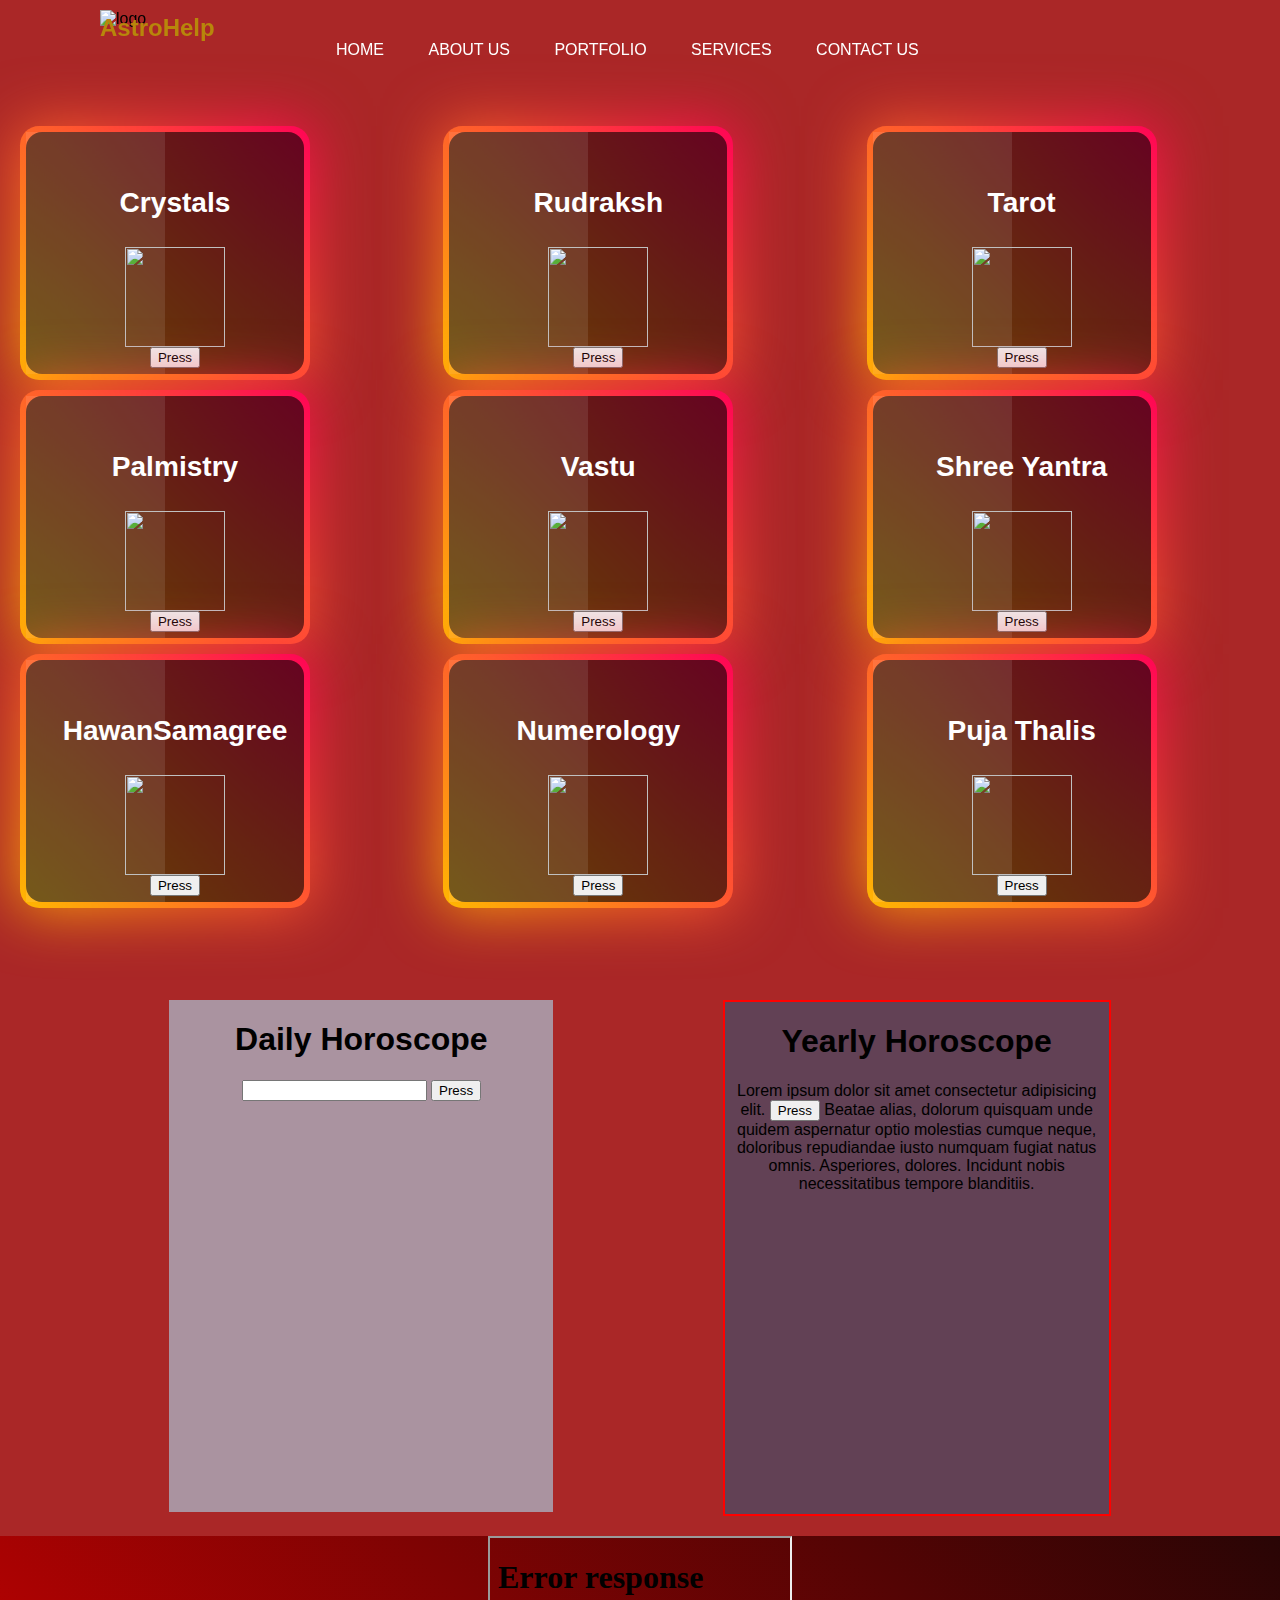
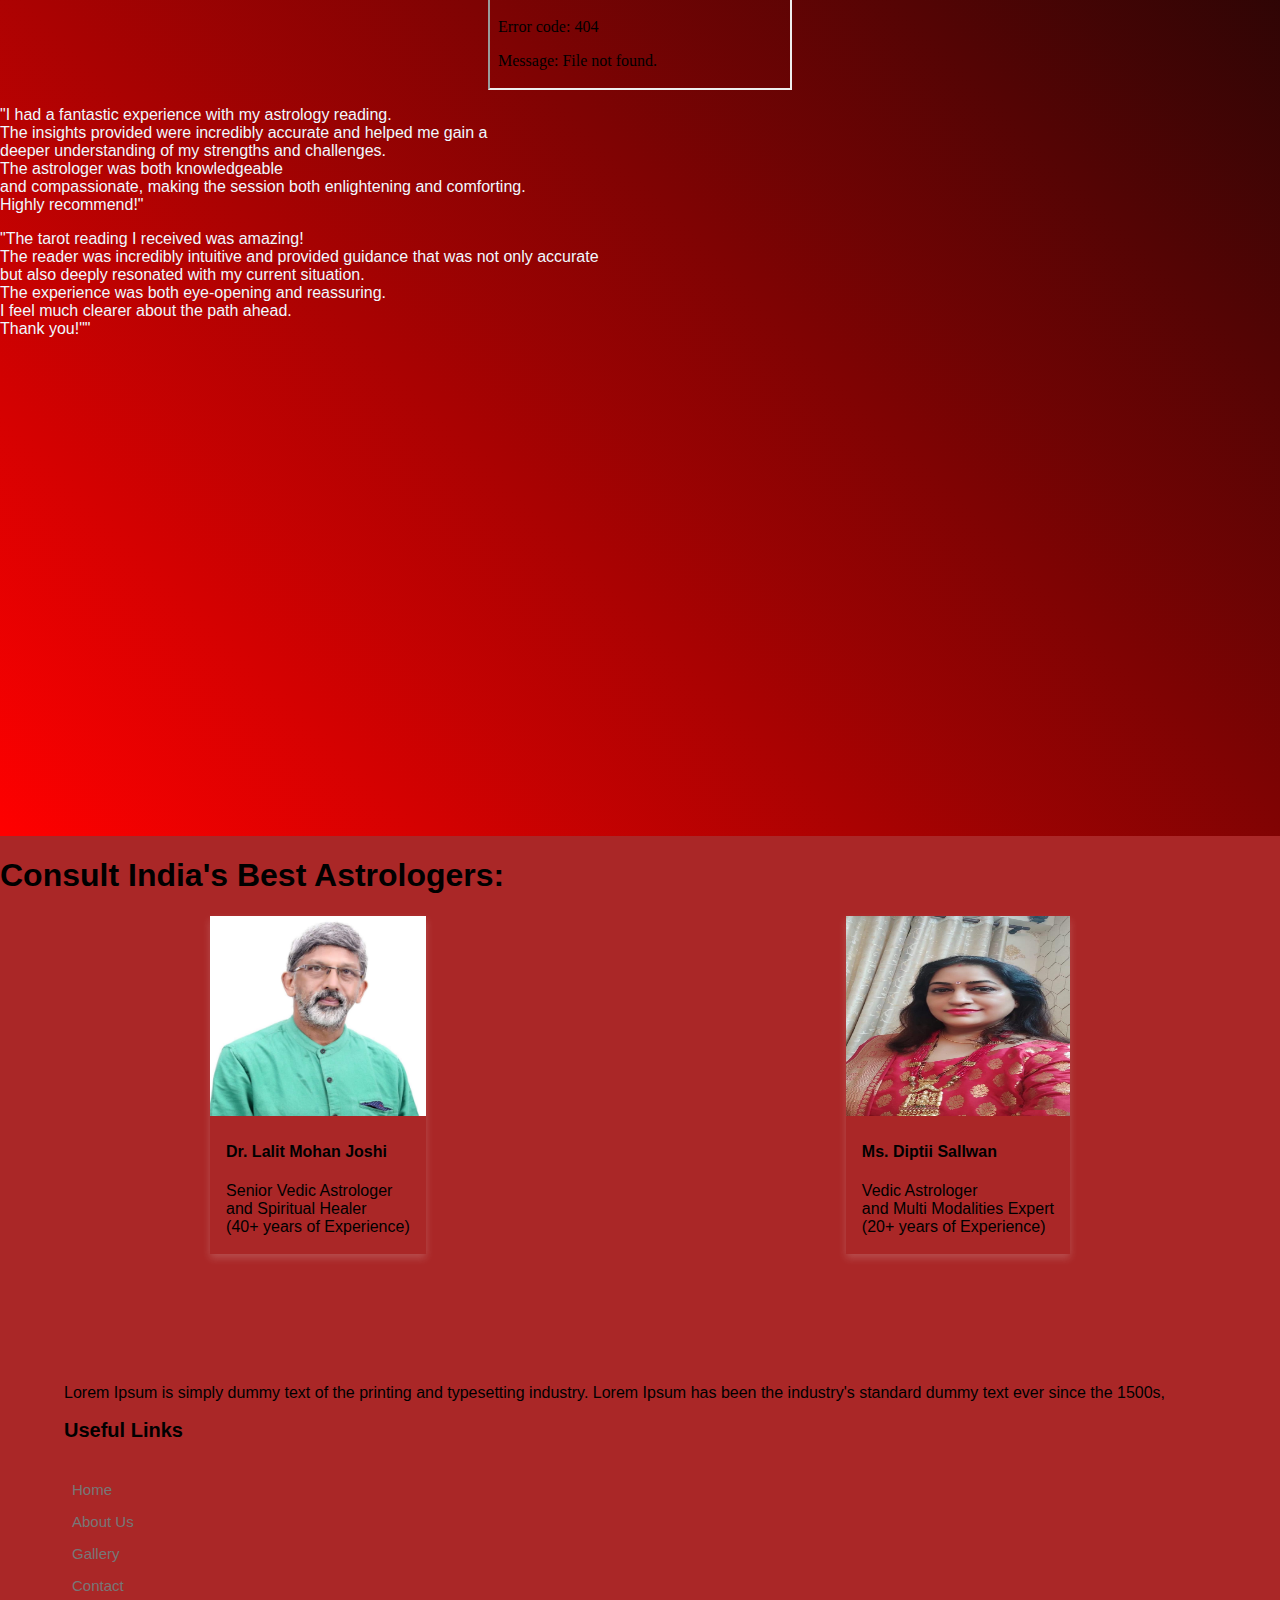
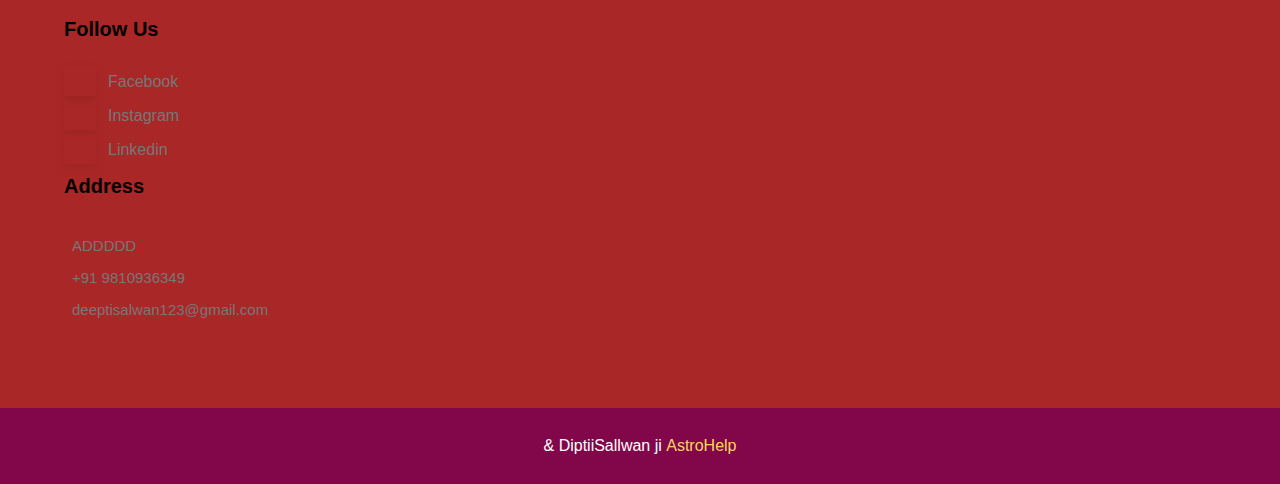
==== index.htm @ 5df6d58d "added index.htm" ====
<!DOCTYPE html>
<html lang="en">
  <head>
    <link rel="stylesheet" href="p.css" />
    <meta charset="UTF-8" />
    <meta name="viewport" content="width=device-width, initial-scale=1.0" />
    <meta
      name="viewport"
      content="width=device-width,initial-scale=1, user-scalable=no"
    />
    <script src="https://code.jquery.com/jquery-3.3.1.js"></script>
    <script type="text/javascript">
      $(window).on("scroll", function () {
        if ($(window).scrollTop()) {
          $("nav").addClass("black");
        } else {
          $("nav").removeClass("black");
        }
      });
      /*menu button onclick function*/ $(document).ready(function () {
        $(".menu h4").click(function () {
          $("nav ul").toggleClass("active");
        });
      });
    </script>
    <title>AstroHelp</title>
  </head>
  <body>
    
    <div id="bodyy">
      <div id="f">
        <div class="responsive-bar">
         

          <div class="logo">
            <img  src="image.png" alt="logo" />
            <h1 style="position: relative; top: -30px; color: darkgoldenrod;font-size: x-large;">AstroHelp</h1>

          </div>
          <div class="menu">
            <h4>Menu</h4>
          </div>
        </div>
        <nav>
          <div class="logo">
            <img src="image.png" alt="logo" />
            <h1 style="position: relative; top: -30px; color: darkgoldenrod;font-size: x-large;">AstroHelp</h1>
          </div>
          <ul>
            <li><a href="#">Home</a></li>
            <li><a href="#">About us</a></li>
            <li><a href="#">Portfolio</a></li>
            <li><a href="#">Services</a></li>
            <li><a href="#">Contact Us</a></li>
          </ul>
        </nav>
      </div>
      
      <p></p>
      <p></p>
      <p></p>
      <div id="kards">
        <div class="card">
          <span></span>
          <div id="d1" class="content"><h3>Crystals</h3><img src="https://static.vecteezy.com/system/resources/previews/021/984/359/large_2x/beautiful-abstract-background-with-crystals-mysterious-gemstones-minerals-magic-crystal-cluster-close-up-view-generative-ai-photo.jpg" alt="" /> <button>Press</button></div>
        </div>
        <div class="card">
          <span></span>
          <div id="d2" class="content"><h3>Rudraksh</h3><img src="https://m.media-amazon.com/images/I/514d2dGIBdL._AC_UY1100_.jpg" alt="" /><button>Press</button></div>
        </div>
        <div class="card">
          <span></span>
          <div id="d3" class="content"><h3>Tarot</h3><img src="https://www.rollingstone.com/wp-content/uploads/2020/12/AdobeStock_158384335.jpeg?w=1581&h=1054&crop=1" alt="" /><button>Press</button></div>
        </div>
        <div class="card">
          <span></span>
          <div id="d4" class="content"><h3>Palmistry</h3><img src="https://encrypted-tbn0.gstatic.com/images?q=tbn:ANd9GcSHVi5lJS1k1kD4OZRJvyQqmyUoGIkuGptgCQ&s" alt="" /><button>Press</button></div>
        </div>
        <div class="card">
          <span></span>
          <div id="d5" class="content"><h3>Vastu</h3><img src="https://viha.online/cdn/shop/products/IMG-20190724-WA0005_812x.jpg?v=1563947164" alt="" /><button>Press</button></div>
        </div>
        <div class="card">
          <span></span>
          <div id="d6" class="content"><h3>Shree Yantra</h3><img src="https://3.imimg.com/data3/MY/IS/MY-9712462/p2.jpg" alt="" /><button>Press</button></div>
        </div>
        <div class="card">
          <span></span>
          <div id="d7" class="content"><h3>HawanSamagree</h3><img src="https://5.imimg.com/data5/WY/SV/IM/SELLER-42181057/manufacturer-and-exporter-of-organic-and-pure-hawan-saamagri-pooja-saamgri-500x500.jpg" alt="" /><button>Press</button></div>
        </div>
        <div class="card">
          <span></span>
          <div id="d8" class="content"><h3>Numerology</h3><img src="https://cdndailyexcelsior.b-cdn.net/wp-content/uploads/2020/01/numerology2.jpg" alt="" /><button>Press</button></div>
        </div>
        <div class="card">
          <span></span>
          <div id="d9" class="content"><h3>Puja Thalis</h3><img src="https://m.media-amazon.com/images/I/91IEweMnZsL._AC_UF894,1000_QL80_.jpg" alt="" /><button>Press</button></div>
        </div>
      </div>
    </div>
    
    <div id="b">
      <div id="b1"><h1>Daily Horoscope</h1>      <input type="text" name="" id="i">  <button id="btn">Press</button> <h3 id="h11"></h3>
      </div>
      <div id="b2"><h1>Yearly Horoscope</h1><p>Lorem ipsum dolor sit amet consectetur adipisicing elit.  <button>Press</button> Beatae alias, dolorum quisquam unde quidem aspernatur optio molestias cumque neque, doloribus repudiandae iusto numquam fugiat natus omnis. Asperiores, dolores. Incidunt nobis necessitatibus tempore blanditiis.</p></div>
    </div>
    <style>
      
    #p22{
      display: flex;
      justify-content: center;
      align-items: center;
    }
    </style>
   

    <div id="p2">
<div id="p22">
            <!-- <div  >
              <iframe src="https://www.youtube/Y20uxq5mOwM?si=h-0HsWlU9XplMjJv" class="js-youtube" allow="autoplay; " allowfullscreen title=""></iframe>
            </div>
          
            <div >
              <iframe src="https://www.youtube.com/watch?v=lwx09A4lpBw" class="js-youtube" allow="autoplay;" allowfullscreen title=""></iframe>
            </div>
          
            <div > 
              <iframe src="https://youtube.com/shorts/NGN9ExQsIvs?si=syFZzqiN3QvMlyMX" class="js-youtube" allow="autoplay;" allowfullscreen title=""></iframe>
            </div>
          
            <div  > -->
              <iframe src="vid.mp4" class="js-youtube" allow="autoplay muted; encrypted-media; " allowfullscreen title=""></iframe>
            </div>
         
          <div>
            <p style="color: aliceblue;">"I had a fantastic experience with my astrology reading. <br>The insights provided were incredibly accurate and helped me gain a <br>
               deeper understanding of my strengths and challenges. <br>The astrologer was both knowledgeable <br> and compassionate, making the session both enlightening and comforting.<br> Highly recommend!"</p>
                </div>
             

              <div>
                <p style="color: aliceblue;">"The tarot reading I received was amazing! <br>The reader was incredibly intuitive and provided guidance that was not only accurate <br> but also deeply resonated with my current situation.<br> The experience was both eye-opening and reassuring. <br> I feel much clearer about the path ahead. <br>Thank you!""</p>
                    </div>
                  
    </div></div>
    <h1>Consult India's Best Astrologers:</h1> 
    <div id="o">
     
      <div class="card1">
        <img src="ll.jpeg" alt="Avatar" style="width:100%">
        <div class="container">
          <h4><b>Dr. Lalit Mohan Joshi </b></h4>
          <p> Senior Vedic Astrologer <br>and 
            Spiritual Healer <br>(40+ years of Experience)</p>
        </div>
      </div><br>
      <div class="card1">
        <img src="dd.jpeg" alt="Avatar" style="width:100%">
        <div class="container">
          <h4><b>Ms. Diptii Sallwan </b></h4>
          <p> Vedic Astrologer <br>and Multi Modalities Expert<br>(20+ years of Experience) </p>
        </div>
      </div>  
    </div>

    <footer id="footer">
      <div class="container">
        <div class="row">
          <div class="col-md-3">
            <div class="footer-about">
              <p>
                Lorem Ipsum is simply dummy text of the printing and typesetting
                industry. Lorem Ipsum has been the industry's standard dummy
                text ever since the 1500s,
              </p>
            </div>
          </div>
          <div class="col-md-3">
            <div class="useful-link">
              <h2>Useful Links</h2>
              <div class="use-links">
                <li>
                  <a href="index.html"
                    ><i class="fa-solid fa-angles-right"></i> Home</a
                  >
                </li>
                <li>
                  <a href="about.html"
                    ><i class="fa-solid fa-angles-right"></i> About Us</a
                  >
                </li>
                <li>
                  <a href="gallery.html"
                    ><i class="fa-solid fa-angles-right"></i> Gallery</a
                  >
                </li>
                <li>
                  <a href="contact.html"
                    ><i class="fa-solid fa-angles-right"></i> Contact</a
                  >
                </li>
              </div>
            </div>
          </div>
          <div class="col-md-3">
            <div class="social-links">
              <h2>Follow Us</h2>
              <div class="social-icons">
                <li>
                  <a href=""
                    ><i class="fa-brands fa-facebook-f"></i> Facebook</a
                  >
                </li>
                <li>
                  <a href=""
                    ><i class="fa-brands fa-instagram"></i> Instagram</a
                  >
                </li>
                <li>
                  <a href=""
                    ><i class="fa-brands fa-linkedin-in"></i> Linkedin</a
                  >
                </li>
              </div>
            </div>
          </div>
          <div class="col-md-3">
            <div class="address">
              <h2>Address</h2>
              <div class="address-links">
                <li class="address1">
                  <i class="fa-solid fa-location-dot"></i> ADDDDD
                </li>
                <li>
                  <a href=""
                    ><i class="fa-solid fa-phone"></i> +91 9810936349</a
                  >
                </li>
                <li>
                  <a href=""
                    ><i class="fa-solid fa-envelope"></i
                    >deeptisalwan123@gmail.com</a
                  >
                </li>
              </div>
            </div>
          </div>
        </div>
      </div>
    </footer>

    <section id="copy-right">
      <div class="copy-right-sec">
        <i class="fa-solid fa-copyright"></i> & DiptiiSallwan ji
        <a href="#">AstroHelp</a>
      </div>
    </section>
    
    <script src="https://cdnjs.cloudflare.com/ajax/libs/three.js/r134/three.min.js"></script>
    <script src="https://cdn.jsdelivr.net/npm/vanta@latest/dist/vanta.globe.min.js"></script>
    <script>
      
      VANTA.GLOBE({
        el: "#bodyy",
        mouseControls: true,
        touchControls: true,
        gyroControls: false,
        minHeight: 200.0,
        minWidth: 200.0,
        maxHeight: 1200.0,
        scale: 1.0,
        scaleMobile: 1.0,
        color: 0xb3b3b3,
        color2: 0x783434,
        size: 1.2,
        backgroundColor: 0x7f1b1b,
      });
    </script>
    <script src="p.js"></script>
  </body>
</html>
---- p.css ----
body,html{
	margin: 0;
	padding: 0;
    font-family: sans-serif;
    height: 100%;
    width: 100%;
    background-color: rgb(170, 39, 39);
}
#bodyy{
    height: 100%;
    width: 100%;
    display: flex;
    flex-direction: column;
}
#d1{
    object-fit: contain;
}
#d1 img{
   height: 100px;
   width: 100px;
}
#d2 img{
    height: 100px;
    width: 100px;
 }#d3 img{
    height: 100px;
    width: 100px;
 }#d4 img{
    height: 100px;
    width: 100px;
 }#d5 img{
    height: 100px;
    width: 100px;
 }#d6 img{
    height: 100px;
    width: 100px;
 }#d7 img{
    height: 100px;
    width: 100px;
 }#d8 img{
    height: 100px;
    width: 100px;
 }#d9 img{
    height: 100px;
    width: 100px;
 }#d10 img{
    height: 100px;
    width: 100px;
 }
#main{
    height: 100vh;
    width: 100%;
}
#kards{
    position: relative;
    z-index: 9;
    margin-top: 30px;
}
.responsive-bar{
    display: none;
}
nav{
    width: 100%;
    position: fixed;
    top: 0;
    left: 0;
    height: 100px;
    padding: 10px 100px;
    box-sizing: border-box;
    transition: .5s;
}
nav.black{
    background: rgba(0,0,0,0.8);
    height: 80px;
    padding: 10px 50px;
}
nav .logo{
    float: left;
}
nav .logo img{
    height: 80px;
    transition: .5s;
}
nav.black .logo img{
    height: 60px;
}
nav > ul{
    width: 80%;
    margin: 0 auto;
    padding: 0;
    float: right;
}
nav > ul > li{
    list-style: none;
    display: inline-block;
}
nav > ul > li > a:hover{
    background: #f00;
    color: #fff;
}
nav > ul > li > a{
    color: #fff;
    text-decoration: none;
    text-transform: uppercase; /*for capitalisation of letters */
    line-height: 80px;
    padding: 5px 20px;
    transition: .5s;   
}
nav.black > ul > li > a{
    color: #fff;
    line-height: 60px;
}
#d1,#d2,#d3,#d4,#d5,#d6,#d7,#d8,#d9{
  display: flex;
  flex-direction:column;
}
#f{
    position: absolute;
    z-index: 999;
        padding: 0;
}
@media(max-width:768px){
    .responsive-bar{
        display: block;
        width: 100%;
        height: 60px;
        background: #262626;
        position: fixed;
        top: 0;
        left: 0;
        padding: 5px 20px;
        box-sizing: border-box;
        z-index: 1;
    }
    .responsive-bar .logo img{
        float: left;
        height: 50px;  
    }
    .responsive-bar .menu h4{
        float: right;
        color: #fff;
        margin: 0;
        padding: 0;
        line-height: 50px;
        cursor: pointer;
        text-transform: uppercase;
    }
    nav{
        
        position: fixed;
        z-index: 999;
    }
    nav,
    nav.black{
    background: #262626;
    height: 60px;
    padding: 0;
    }
    nav .logo{
        display: none;
    }
    nav ul{
        position: absolute;
        width: 100%;
        top: 60px;
        left: 0;
        background: #262626;
        float: none;
        display: none;
    }
    nav ul.active{
        display: block;
    }
    nav ul li{
        width: 100%;
    }
    nav ul li a{
        display: block;
        padding: 0;
        width: 100%;
        text-align: center;
        line-height: 30px !important;
        color: #fff;
        
    }

    nav > ul{
        width: 100%;
        display: none;
    }
    nav > ul > li{
        display: block;
        text-align: center;
    }
    .active{
        display: block;
    }
}
.card {
    position: relative;
    width: 290px;
    height: 254px;
    color: #fff;
    transition: 0.5s;
    cursor: pointer;
    z-index: 9;
  }
  
  .card:hover {
    transform: translateY(-20px);
  }
  
  .card::before {
    content: '';
    width: 100%;
    height: 100%;
    position: absolute;
    top: 0;
    left: 0;
    background: linear-gradient(45deg, #ffbc00, #ff0058);
    border-radius: 1.2em;
  }
  #kards{
    display: grid;
    grid-template-columns: repeat(3, 1fr);
    gap: 10px;
    grid-auto-rows: minmax(100px, auto);
    margin-left: 20px;
   /* justify-content: center; */

  }
  .card::after {
    content: '';
    position: absolute;
    top: 0;
    left: 0;
    width: 100%;
    height: 100%;
    background: linear-gradient(45deg, #ffbc00, #ff0058);
    filter: blur(30px);
  }
  
  .card span {
    position: absolute;
    top: 6px;
    left: 6px;
    right: 6px;
    bottom: 6px;
    background-color: rgba(0, 0, 0, 0.6);
    z-index: 2;
    border-radius: 1em;
  }
  
  .card span::before {
    content: '';
    position: absolute;
    top: 0;
    left: 0;
    width: 50%;
    height: 100%;
    background-color: rgba(255, 255, 255, 0.1);
  }
  
  .card .content {
    position: relative;
    padding: 10px;
    z-index: 10;
    width: 100%;
    height: 100%;
    display: flex;
    align-items: center;
    justify-content: center;
    font-weight: 800;
    font-size: 1.5em;
  }
  #p2{
    margin: 0;
	padding: 0;
    font-family: sans-serif;
    height: 100%;
    width: 100%;
    background: linear-gradient(45deg, rgb(255, 0, 0), rgb(41, 5, 5));


  }
  #kards{
    overflow:visible;
    
  }
  #p2{
    margin-top: 20px;
  }
  #footer{
    padding: 3rem;
	padding-top: 7rem;
    padding-bottom: 80px;
}
#footer2{
    padding: 3rem;
    margin-top: 0px;
	padding-top: 7rem;
    padding-bottom: 80px;
}

.social-links h2{
	padding-bottom: 15px;
	font-size: 20px;
    font-weight: 600;
}
.social-links img{
	padding-bottom: 25px;
}
.social-icons{
	
	display: flex;
    flex-direction: column;
    gap: 1rem;
	color: #777777;
}
.social-icons a{
	
	color: #777777;
}
.social-icons a:hover{
	color: #000;
}
.social-icons a i{
	box-shadow: rgb(0 0 0 / 8%) 0px 4px 12px;
    padding: 0.4rem 1rem 0.4rem 1rem;
    border-radius: 3px;
    color: #82074a;
	font-size: 16px;
	margin-right: 12px;
}
li{
	list-style: none;
}
.useful-link h2{
	padding-bottom: 15px;
	font-size: 20px;
    font-weight: 600;
}
.useful-link img{
	padding-bottom: 15px;
}
.use-links{
	line-height: 32px;
}
.use-links li i{
	font-size: 14px;
    padding-right: 8px;
    color: #898989;
}
.use-links li a{
	color: #303030;
    font-size: 15px;
    font-weight: 500;
	color: #777777;
}
.use-links li a:hover{
	color: #000;
}
.address h2{
	padding-bottom: 15px;
	font-size: 20px;
    font-weight: 600;
}
.address img{
	padding-bottom: 15px;
}
.address-links li a{
	color: #303030;
    font-size: 15px;
    font-weight: 500;
	color: #777777;

}
.address-links li i{
	font-size: 16px;
    padding-right: 8px;
	color: #82074a;

}
.address-links li i:nth-child(1){
	padding-top: 9px;
}
.address-links .address1{
	font-weight: 500;
    font-size: 15px;
	display: flex;
}
.address-links{
	    line-height: 32px;
		color: #777777;
}
.copy-right-sec{
	padding: 1.8rem;
    background: #82074a;
    color: #fff;
    text-align: center;
}
.copy-right-sec a{
	color: #fcd462;
    font-weight: 500;
}
a{
  text-decoration:none;
}

  
  #o{
    margin-top: 20px;
    display: flex;
    flex-direction: row;
    justify-content: space-evenly;
  }
  .card1 {
    /* Add shadows to create the "card" effect */
    box-shadow: 0 4px 8px 0 rgba(241, 241, 241, 0.2);
    transition: 0.3s;
  }
  .card1 img{
    height: 200px;
    width: 200px;
  }
  
  /* On mouse-over, add a deeper shadow */
  .card1:hover {
    box-shadow: 0 8px 16px 0 rgba(244, 244, 244, 0.2);
    transform: scale(1.3);
  }
  
  /* Add some padding inside the card container */
  #b{
    display: flex;
    flex-direction: row;
    justify-content: space-evenly;
    margin-top: 100px;
  }
  #b1{
    background-color: #aa93a0;
height: 40vw;
width:  30vw;
transition: 0.5s ease-in;
text-align: center;

  }
  #b2{
    transition: 0.5s ease-in;
    background-color: #624155;
    height: 40vw;
width:  30vw;
border: 2px solid red; ;
text-align: center;
  }
  #b1:hover{
    border-radius:20%;
  }
  #b2:hover{
    border-radius:20%;
  }
  
  .container {
    padding: 2px 16px;
  }
  .card22 {
    width: 40vw;
    height: 40vw;
    background: rgb(223, 225, 235);
    border-radius: 50px;
    box-shadow: rgba(0, 0, 0, 0.17) 0px -23px 25px 0px inset, rgba(0, 0, 0, 0.15) 0px -36px 30px 0px inset, rgba(0, 0, 0, 0.1) 0px -79px 40px 0px inset, rgba(0, 0, 0, 0.06) 0px 2px 1px, rgba(0, 0, 0, 0.09) 0px 4px 2px, rgba(0, 0, 0, 0.09) 0px 8px 4px, rgba(0, 0, 0, 0.09) 0px 16px 8px, rgba(0, 0, 0, 0.09) 0px 32px 16px;
  }

   
/* footer section end */
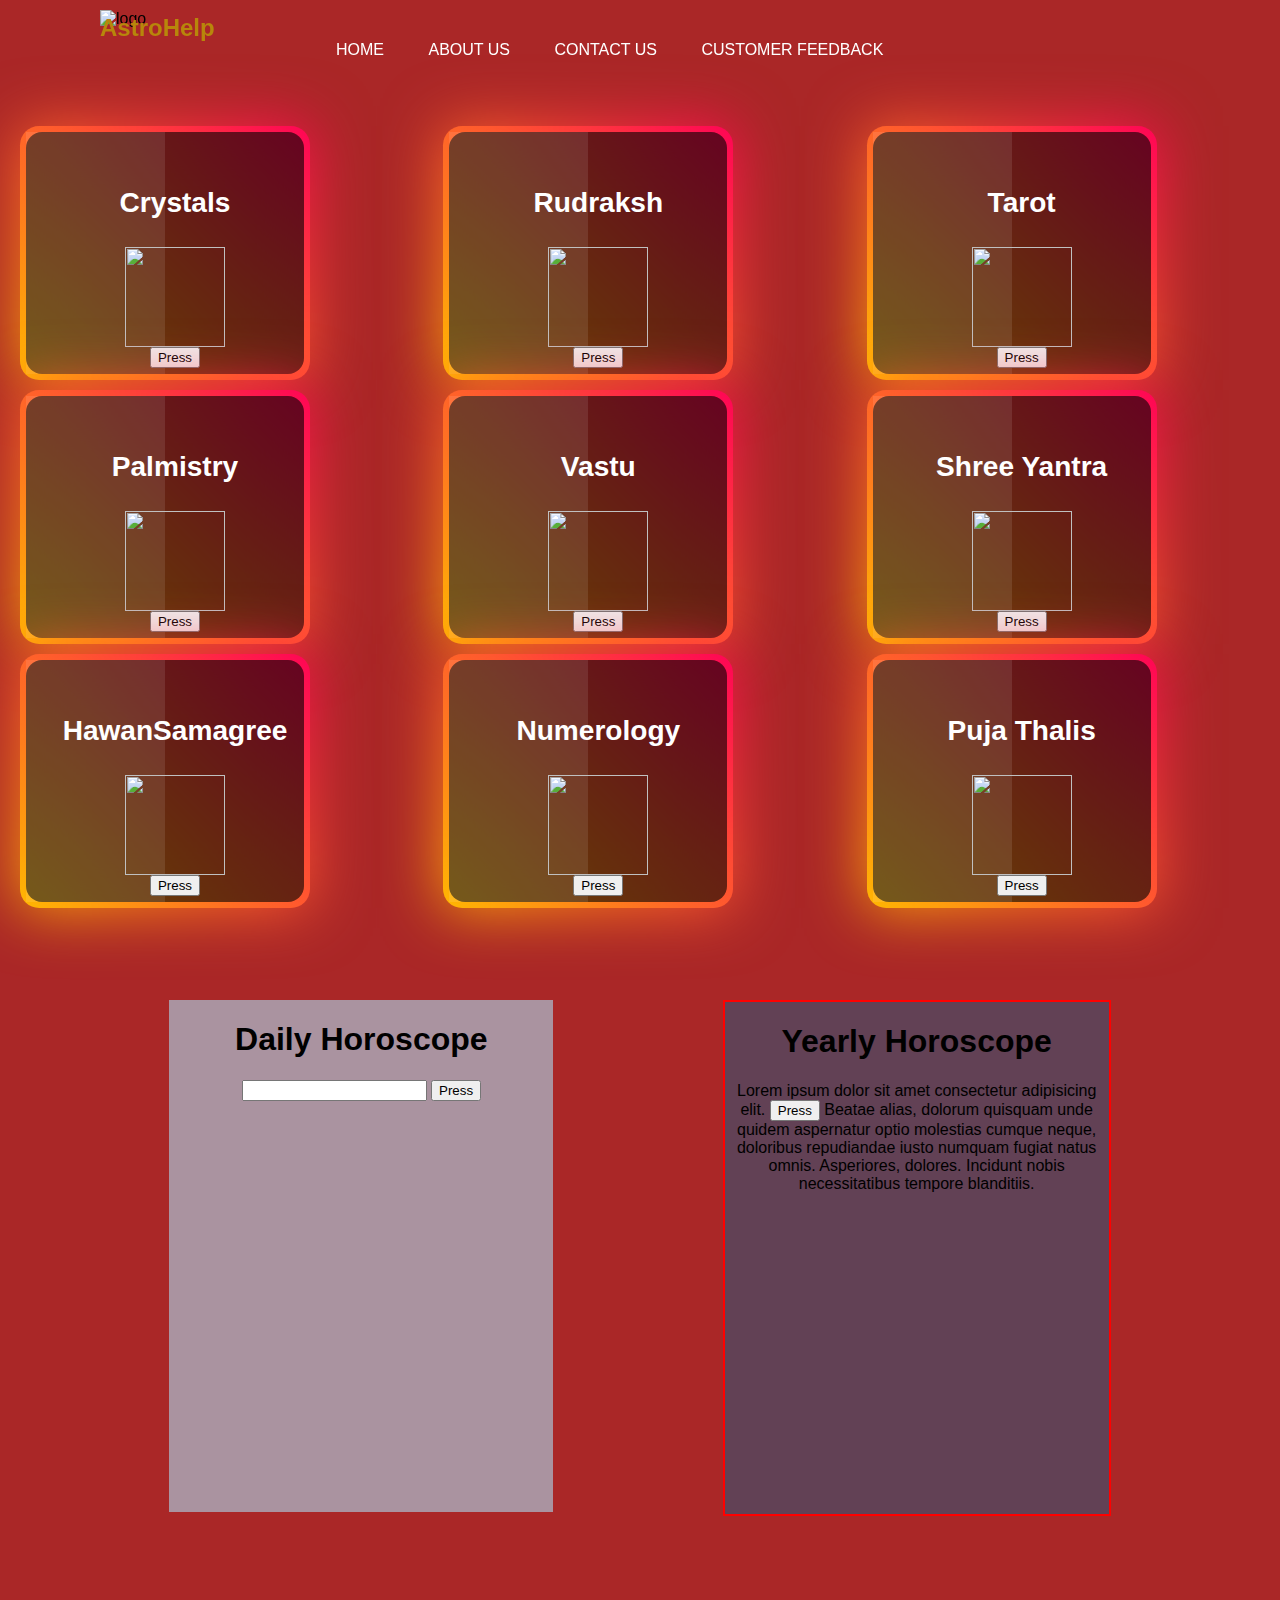
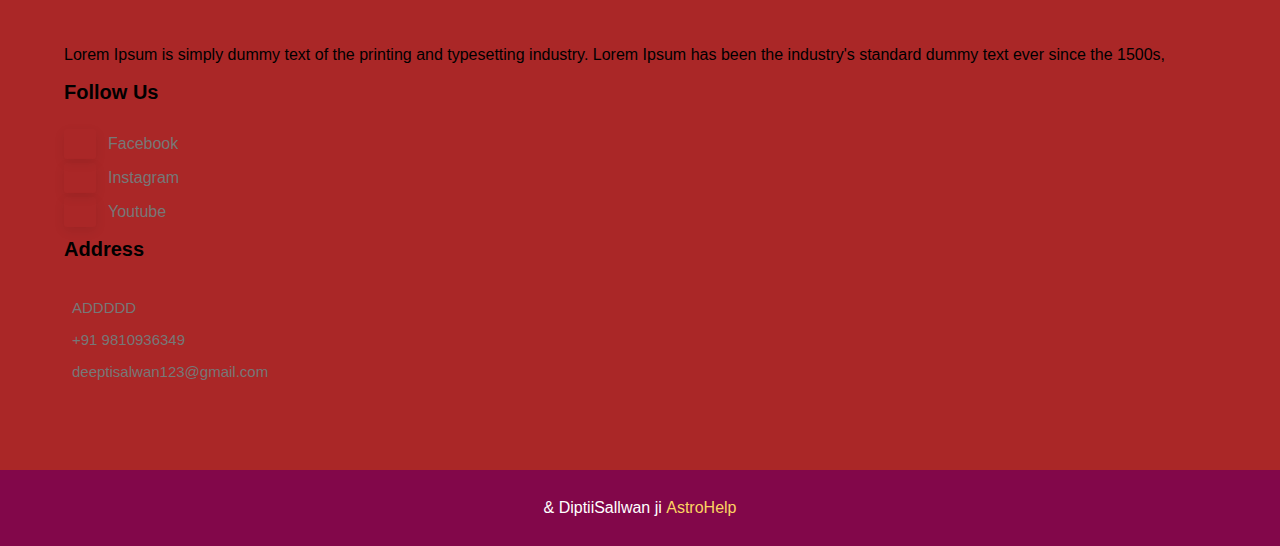
==== commit bba26b5f: "Update index.htm" ====
--- a/index.htm
+++ b/index.htm
@@ -47,11 +47,10 @@
             <h1 style="position: relative; top: -30px; color: darkgoldenrod;font-size: x-large;">AstroHelp</h1>
           </div>
           <ul>
-            <li><a href="#">Home</a></li>
-            <li><a href="#">About us</a></li>
-            <li><a href="#">Portfolio</a></li>
-            <li><a href="#">Services</a></li>
-            <li><a href="#">Contact Us</a></li>
+            <li><a href="index.htm">Home</a></li>
+            <li><a href="aboutus.htm">About us</a></li>
+            <li><a href="contact.htm">Contact Us</a></li>
+            <li><a href="cust.htm">Customer Feedback</a></li>
           </ul>
         </nav>
       </div>
@@ -114,54 +113,7 @@
     </style>
    
 
-    <div id="p2">
-<div id="p22">
-            <!-- <div  >
-              <iframe src="https://www.youtube/Y20uxq5mOwM?si=h-0HsWlU9XplMjJv" class="js-youtube" allow="autoplay; " allowfullscreen title=""></iframe>
-            </div>
-          
-            <div >
-              <iframe src="https://www.youtube.com/watch?v=lwx09A4lpBw" class="js-youtube" allow="autoplay;" allowfullscreen title=""></iframe>
-            </div>
-          
-            <div > 
-              <iframe src="https://youtube.com/shorts/NGN9ExQsIvs?si=syFZzqiN3QvMlyMX" class="js-youtube" allow="autoplay;" allowfullscreen title=""></iframe>
-            </div>
-          
-            <div  > -->
-              <iframe src="vid.mp4" class="js-youtube" allow="autoplay muted; encrypted-media; " allowfullscreen title=""></iframe>
-            </div>
-         
-          <div>
-            <p style="color: aliceblue;">"I had a fantastic experience with my astrology reading. <br>The insights provided were incredibly accurate and helped me gain a <br>
-               deeper understanding of my strengths and challenges. <br>The astrologer was both knowledgeable <br> and compassionate, making the session both enlightening and comforting.<br> Highly recommend!"</p>
-                </div>
-             
-
-              <div>
-                <p style="color: aliceblue;">"The tarot reading I received was amazing! <br>The reader was incredibly intuitive and provided guidance that was not only accurate <br> but also deeply resonated with my current situation.<br> The experience was both eye-opening and reassuring. <br> I feel much clearer about the path ahead. <br>Thank you!""</p>
-                    </div>
-                  
-    </div></div>
-    <h1>Consult India's Best Astrologers:</h1> 
-    <div id="o">
-     
-      <div class="card1">
-        <img src="ll.jpeg" alt="Avatar" style="width:100%">
-        <div class="container">
-          <h4><b>Dr. Lalit Mohan Joshi </b></h4>
-          <p> Senior Vedic Astrologer <br>and 
-            Spiritual Healer <br>(40+ years of Experience)</p>
-        </div>
-      </div><br>
-      <div class="card1">
-        <img src="dd.jpeg" alt="Avatar" style="width:100%">
-        <div class="container">
-          <h4><b>Ms. Diptii Sallwan </b></h4>
-          <p> Vedic Astrologer <br>and Multi Modalities Expert<br>(20+ years of Experience) </p>
-        </div>
-      </div>  
-    </div>
+   
 
     <footer id="footer">
       <div class="container">
@@ -175,8 +127,8 @@
               </p>
             </div>
           </div>
-          <div class="col-md-3">
-            <div class="useful-link">
+          
+            <!-- <div class="useful-link">
               <h2>Useful Links</h2>
               <div class="use-links">
                 <li>
@@ -200,25 +152,25 @@
                   >
                 </li>
               </div>
-            </div>
-          </div>
+            </div> -->
+         
           <div class="col-md-3">
             <div class="social-links">
               <h2>Follow Us</h2>
               <div class="social-icons">
                 <li>
-                  <a href=""
+                  <a href="https://www.facebook.com/dee.s.1800721?mibextid=kFxxJD"
                     ><i class="fa-brands fa-facebook-f"></i> Facebook</a
                   >
                 </li>
                 <li>
-                  <a href=""
+                  <a href="https://www.instagram.com/diptii_sallwan?igsh=MW1ydjcwN2lhczhycQ=="
                     ><i class="fa-brands fa-instagram"></i> Instagram</a
                   >
                 </li>
                 <li>
-                  <a href=""
-                    ><i class="fa-brands fa-linkedin-in"></i> Linkedin</a
+                  <a href="https://youtube.com/@diptiiastrotarotnumero?si=5ndIUeVQStqlMotT"
+                    ><i class="fa-brands fa-linkedin-in"></i> Youtube</a
                   >
                 </li>
               </div>
@@ -278,4 +230,4 @@
     </script>
     <script src="p.js"></script>
   </body>
-</html>+</html>
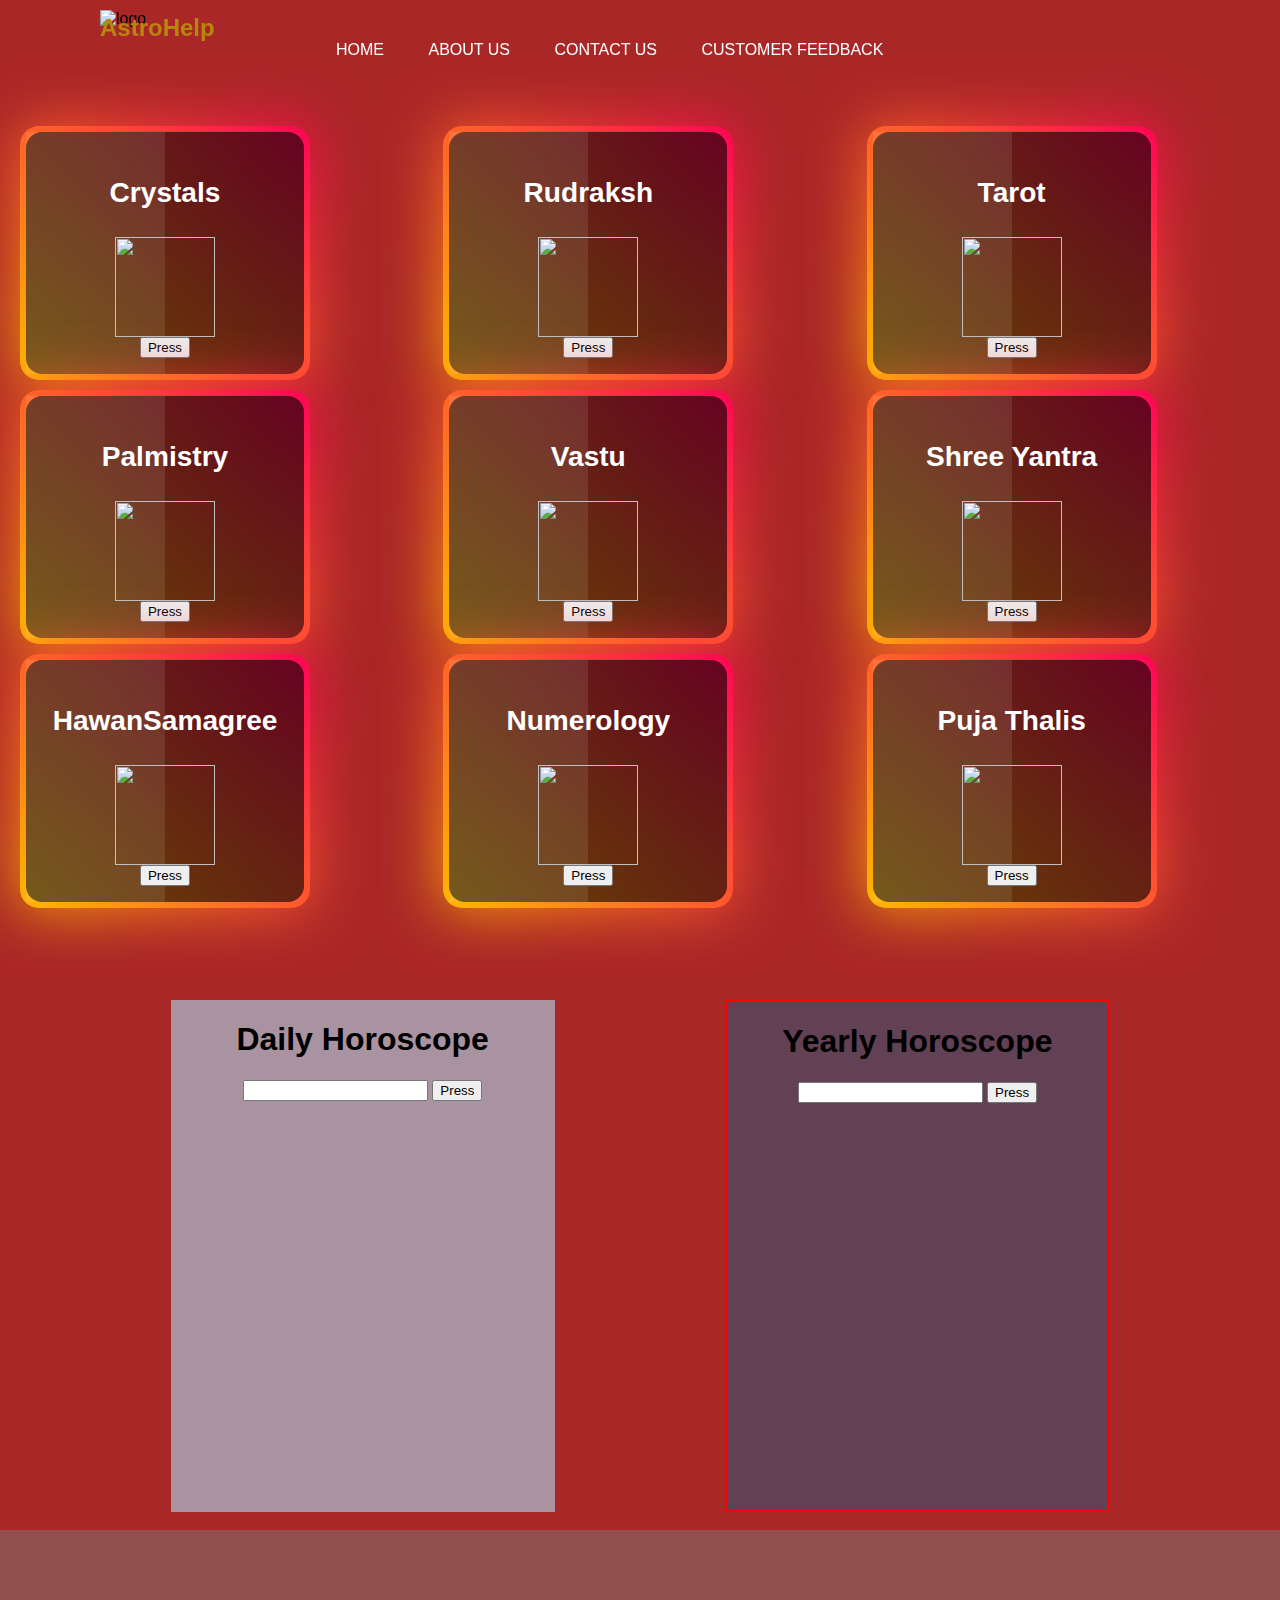
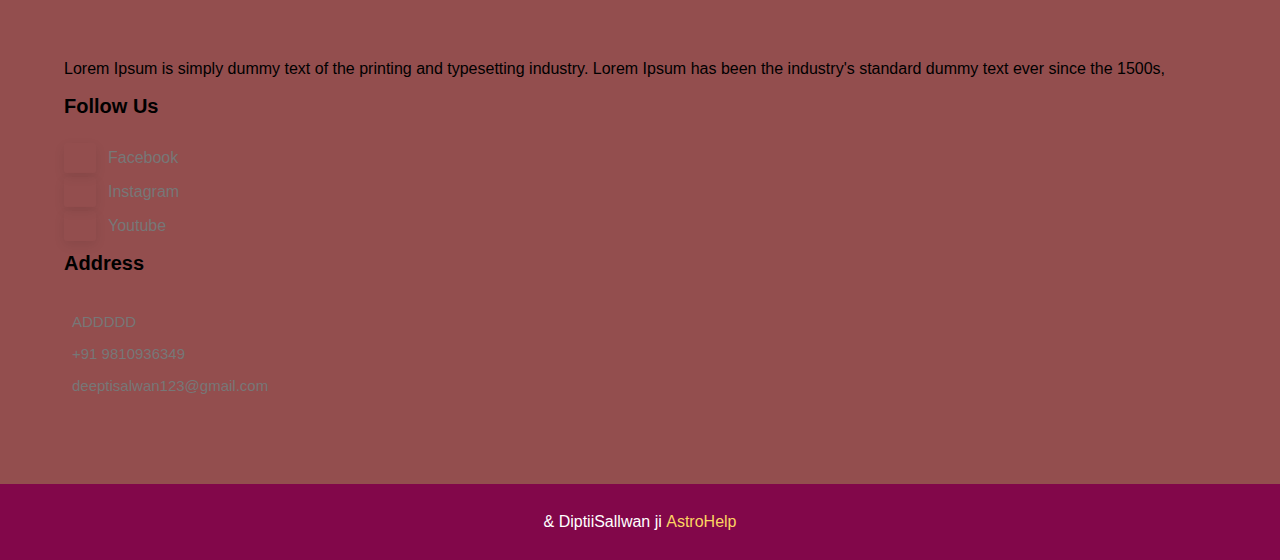
==== commit cabd8dbc: "Update index.htm" ====
--- a/index.htm
+++ b/index.htm
@@ -101,8 +101,8 @@
     <div id="b">
       <div id="b1"><h1>Daily Horoscope</h1>      <input type="text" name="" id="i">  <button id="btn">Press</button> <h3 id="h11"></h3>
       </div>
-      <div id="b2"><h1>Yearly Horoscope</h1><p>Lorem ipsum dolor sit amet consectetur adipisicing elit.  <button>Press</button> Beatae alias, dolorum quisquam unde quidem aspernatur optio molestias cumque neque, doloribus repudiandae iusto numquam fugiat natus omnis. Asperiores, dolores. Incidunt nobis necessitatibus tempore blanditiis.</p></div>
-    </div>
+      <div id="b2"><h1>Yearly Horoscope</h1>      <input type="text" name="" id="i1">  <button id="btn1">Press</button> <h3 id="h111"></h3></div>
+      </div> <br>
     <style>
       
     #p22{
--- a/p.css
+++ b/p.css
@@ -471,5 +471,879 @@
     box-shadow: rgba(0, 0, 0, 0.17) 0px -23px 25px 0px inset, rgba(0, 0, 0, 0.15) 0px -36px 30px 0px inset, rgba(0, 0, 0, 0.1) 0px -79px 40px 0px inset, rgba(0, 0, 0, 0.06) 0px 2px 1px, rgba(0, 0, 0, 0.09) 0px 4px 2px, rgba(0, 0, 0, 0.09) 0px 8px 4px, rgba(0, 0, 0, 0.09) 0px 16px 8px, rgba(0, 0, 0, 0.09) 0px 32px 16px;
   }
 
-   
-/* footer section end */+  @media (max-width: 768px) {
+    nav ul {
+      display: none;
+      flex-direction: column;
+      width: 100%;
+    }
+  
+    .responsive-bar {
+      display: flex;
+      justify-content: space-between;
+      padding: 10px;
+    }
+  
+    .menu {
+      display: block;
+    }
+}
+/* Media Queries for Responsive Design */
+
+/* For screens smaller than 768px (tablets and mobile devices) */
+@media (max-width: 768px) {
+
+    /* Responsive Bar */
+    .responsive-bar {
+      display: flex;
+      justify-content: space-between;
+      padding: 10px;
+      background-color: #fff;
+    }
+  
+    /* Navigation styling */
+    nav {
+      display: none; /* Hide the desktop navigation */
+      background-color: #fff;
+      width: 100%;
+    }
+  
+    nav ul {
+      display: flex;
+      flex-direction: column;
+      padding: 0;
+      margin: 0;
+      list-style: none;
+    }
+  
+    nav ul li {
+      margin: 0;
+    }
+  
+    nav ul li a {
+      display: block;
+      padding: 10px;
+      text-align: center;
+    }
+  
+    .menu {
+      display: block;
+    }
+  
+    .menu h4 {
+      cursor: pointer;
+    }
+  
+    .menu ul.active {
+      display: flex;
+    }
+  
+    /* Adjust card layout */
+    #kards {
+      flex-direction: column;
+    }
+  
+    .card {
+      flex: 1 1 100%;
+      max-width: 100%;
+      margin: 10px 0;
+    }
+  
+    /* Adjust container for daily and yearly horoscopes */
+    #b {
+      flex-direction: column;
+    }
+  
+    #b1, #b2 {
+      margin: 10px 0;
+    }
+  
+    /* Video Section */
+    #p2 {
+      flex-direction: column;
+      align-items: center;
+    }
+  
+    #p22 {
+      flex-direction: column;
+    }
+  
+    #p22 iframe {
+      width: 100%;
+      max-width: 100%;
+    }
+  
+    /* Adjust card1 layout */
+    #o {
+      flex-direction: column;
+    }
+  
+    .card1 {
+      flex: 1 1 100%;
+      max-width: 100%;
+      margin: 10px 0;
+    }
+  
+    footer .col-md-3 {
+      flex: 1 1 100%;
+      margin-bottom: 20px;
+    }
+  }
+  
+  /* For screens smaller than 480px (mobile devices) */
+  @media (max-width: 480px) {
+    /* Adjust font size and padding */
+    .logo h1 {
+      font-size: large;
+    }
+  
+    .card button, .card1 .container p {
+      font-size: small;
+    }
+  
+    /* Adjust button and input styles */
+    #i, #btn {
+      width: 100%;
+      box-sizing: border-box;
+    }
+  }
+  #ku{
+    position: relative;
+    margin-bottom: 100px;
+  }
+  #au{
+    position: relative;
+    margin-bottom: 100px;
+  }
+  #footer{
+    background-color: #934e4e;
+  }
+  #op{
+   position: relative;
+   top: 200px;
+  }
+  @import url('https://fonts.googleapis.com/css2?family=Nunito:wght@200;300;400;600;700;800&amp;display=swap');
+
+*,
+*:before,
+*:after {
+  -moz-box-sizing: border-box;
+  -webkit-box-sizing: border-box;
+  box-sizing: border-box;
+}
+
+body {
+  margin: 0;
+}
+
+.wk-desk-1 {
+  width: 8.333333%;
+}
+
+.wk-desk-2 {
+  width: 16.666667%;
+}
+
+.wk-desk-3 {
+  width: 25%;
+}
+
+.wk-desk-4 {
+  width: 33.333333%;
+}
+
+.wk-desk-5 {
+  width: 41.666667%;
+}
+
+.wk-desk-6 {
+  width: 50%;
+}
+
+.wk-desk-7 {
+  width: 58.333333%;
+}
+
+.wk-desk-8 {
+  width: 66.666667%;
+}
+
+.wk-desk-9 {
+  width: 75%;
+}
+
+.wk-desk-10 {
+  width: 83.333333%;
+}
+
+.wk-desk-11 {
+  width: 91.666667%;
+}
+
+.wk-desk-12 {
+  width: 100%;
+}
+
+@media (max-width: 1024px) {
+  .wk-ipadp-1 {
+    width: 8.333333%;
+  }
+
+  .wk-ipadp-2 {
+    width: 16.666667%;
+  }
+
+  .wk-ipadp-3 {
+    width: 25%;
+  }
+
+  .wk-ipadp-4 {
+    width: 33.333333%;
+  }
+
+  .wk-ipadp-5 {
+    width: 41.666667%;
+  }
+
+  .wk-ipadp-6 {
+    width: 50%;
+  }
+
+  .wk-ipadp-7 {
+    width: 58.333333%;
+  }
+
+  .wk-ipadp-8 {
+    width: 66.666667%;
+  }
+
+  .wk-ipadp-9 {
+    width: 75%;
+  }
+
+  .wk-ipadp-10 {
+    width: 83.333333%;
+  }
+
+  .wk-ipadp-11 {
+    width: 91.666667%;
+  }
+
+  .wk-ipadp-12 {
+    width: 100%;
+  }
+}
+
+@media (max-width: 768px) {
+  .wk-tab-1 {
+    width: 8.333333%;
+  }
+
+  .wk-tab-2 {
+    width: 16.666667%;
+  }
+
+  .wk-tab-3 {
+    width: 25%;
+  }
+
+  .wk-tab-4 {
+    width: 33.333333%;
+  }
+
+  .wk-tab-5 {
+    width: 41.666667%;
+  }
+
+  .wk-tab-6 {
+    width: 50%;
+  }
+
+  .wk-tab-7 {
+    width: 58.333333%;
+  }
+
+  .wk-tab-8 {
+    width: 66.666667%;
+  }
+
+  .wk-tab-9 {
+    width: 75%;
+  }
+
+  .wk-tab-10 {
+    width: 83.333333%;
+  }
+
+  .wk-tab-11 {
+    width: 91.666667%;
+  }
+
+  .wk-tab-12 {
+    width: 100%;
+  }
+}
+
+@media (max-width: 500px) {
+  .wk-mobile-1 {
+    width: 8.333333%;
+  }
+
+  .wk-mobile-2 {
+    width: 16.666667%;
+  }
+
+  .wk-mobile-3 {
+    width: 25%;
+  }
+
+  .wk-mobile-4 {
+    width: 33.333333%;
+  }
+
+  .wk-mobile-5 {
+    width: 41.666667%;
+  }
+
+  .wk-mobile-6 {
+    width: 50%;
+  }
+
+  .wk-mobile-7 {
+    width: 58.333333%;
+  }
+
+  .wk-mobile-8 {
+    width: 66.666667%;
+  }
+
+  .wk-mobile-9 {
+    width: 75%;
+  }
+
+  .wk-mobile-10 {
+    width: 83.333333%;
+  }
+
+  .wk-mobile-11 {
+    width: 91.666667%;
+  }
+
+  .wk-mobile-12 {
+    width: 100%;
+  }
+}
+.contact_us_green * {
+  font-family: Nunito, sans-serif;
+}
+
+.contact_us_green .responsive-container-block {
+  min-height: 75px;
+  height: fit-content;
+  width: 100%;
+  display: flex;
+  flex-wrap: wrap;
+  justify-content: flex-start;
+  margin-top: 0px;
+  margin-right: auto;
+  margin-bottom: 60px;
+  margin-left: auto;
+}
+
+.contact_us_green input:focus {
+  outline-color: initial;
+  outline-style: none;
+  outline-width: initial;
+}
+
+.contact_us_green textarea:focus {
+  outline-color: initial;
+  outline-style: none;
+  outline-width: initial;
+}
+
+.contact_us_green .text-blk {
+  margin-top: 0px;
+  margin-right: 0px;
+  margin-bottom: 0px;
+  margin-left: 0px;
+  line-height: 25px;
+}
+
+.contact_us_green .responsive-cell-block {
+  min-height: 75px;
+}
+
+.contact_us_green .responsive-container-block.container {
+  max-width: 1320px;
+  margin-top: 60px;
+  margin-right: auto;
+  margin-bottom: 60px;
+  margin-left: auto;
+}
+
+.contact_us_green .responsive-container-block.big-container {
+  padding-top: 0px;
+  padding-right: 50px;
+  padding-bottom: 0px;
+  padding-left: 50px;
+}
+
+.contact_us_green .text-blk.contactus-head {
+  font-size: 40px;
+  line-height: 50px;
+  font-weight: 700;
+  margin-top: 0px;
+  margin-right: 0px;
+  margin-bottom: 10px;
+  margin-left: 0px;
+}
+
+.contact_us_green .text-blk.contactus-subhead {
+  max-width: 385px;
+  color: #939393;
+  font-size: 18px;
+  margin-top: 0px;
+  margin-right: 0px;
+  margin-bottom: 50px;
+  margin-left: 0px;
+}
+
+.contact_us_green .contact-svg {
+  padding-top: 0px;
+  padding-right: 25px;
+  padding-bottom: 0px;
+  padding-left: 0px;
+  width: 65px;
+  height: 40px;
+}
+
+.contact_us_green .social-media-links {
+  margin-top: 80px;
+  margin-right: auto;
+  margin-bottom: 0px;
+  margin-left: auto;
+  width: 250px;
+  display: flex;
+  justify-content: space-evenly;
+}
+
+.contact_us_green .social-svg {
+  width: 35px;
+  height: 35px;
+}
+
+.contact_us_green .text-box {
+  display: flex;
+  margin-top: 0px;
+  margin-right: 0px;
+  margin-bottom: 50px;
+  margin-left: 0px;
+}
+
+.contact_us_green .contact-text {
+  color: #939393;
+}
+
+.contact_us_green .input {
+  height: 50px;
+  width: 90%;
+  border-top-width: 2.5px;
+  border-right-width: 2.5px;
+  border-bottom-width: 2.5px;
+  border-left-width: 2.5px;
+  border-top-style: solid;
+  border-right-style: solid;
+  border-bottom-style: solid;
+  border-left-style: solid;
+  border-top-color: #a2a2a2;
+  border-right-color: #a2a2a2;
+  border-bottom-color: #a2a2a2;
+  border-left-color: #a2a2a2;
+  border-image-source: initial;
+  border-image-slice: initial;
+  border-image-width: initial;
+  border-image-outset: initial;
+  border-image-repeat: initial;
+  border-top-left-radius: 5px;
+  border-top-right-radius: 5px;
+  border-bottom-right-radius: 5px;
+  border-bottom-left-radius: 5px;
+  font-size: 16px;
+  padding-top: 5px;
+  padding-right: 15px;
+  padding-bottom: 5px;
+  padding-left: 15px;
+}
+
+.contact_us_green .textinput {
+  height: 200px;
+  width: 95%;
+  border-top-width: 2px;
+  border-right-width: 2px;
+  border-bottom-width: 2px;
+  border-left-width: 2px;
+  border-top-style: solid;
+  border-right-style: solid;
+  border-bottom-style: solid;
+  border-left-style: solid;
+  border-top-color: #a2a2a2;
+  border-right-color: #a2a2a2;
+  border-bottom-color: #a2a2a2;
+  border-left-color: #a2a2a2;
+  border-image-source: initial;
+  border-image-slice: initial;
+  border-image-width: initial;
+  border-image-outset: initial;
+  border-image-repeat: initial;
+  border-top-left-radius: 5px;
+  border-top-right-radius: 5px;
+  border-bottom-right-radius: 5px;
+  border-bottom-left-radius: 5px;
+  font-size: 16px;
+  padding-top: 20px;
+  padding-right: 30px;
+  padding-bottom: 20px;
+  padding-left: 20px;
+}
+
+.contact_us_green .submit-btn {
+  min-width: 290px;
+  height: 60px;
+  background-color: #1c3b28;
+  font-size: 18px;
+  font-weight: 700;
+  color: white;
+  border-top-width: 2px;
+  border-right-width: 2px;
+  border-bottom-width: 2px;
+  border-left-width: 2px;
+  border-top-style: none;
+  border-right-style: none;
+  border-bottom-style: none;
+  border-left-style: none;
+  border-top-color: #767676;
+  border-right-color: #767676;
+  border-bottom-color: #767676;
+  border-left-color: #767676;
+  border-image-source: initial;
+  border-image-slice: initial;
+  border-image-width: initial;
+  border-image-outset: initial;
+  border-image-repeat: initial;
+  border-top-left-radius: 5px;
+  border-top-right-radius: 5px;
+  border-bottom-right-radius: 5px;
+  border-bottom-left-radius: 5px;
+  margin-top: 0px;
+  margin-right: auto;
+  margin-bottom: 0px;
+  margin-left: auto;
+  cursor: pointer;
+}
+
+.contact_us_green .btn-wrapper {
+  display: flex;
+  justify-content: center;
+}
+
+.contact_us_green .text-blk.input-title {
+  font-size: 18px;
+  font-weight: 600;
+  line-height: 28px;
+  margin-top: 0px;
+  margin-right: 0px;
+  margin-bottom: 15px;
+  margin-left: 0px;
+}
+
+.contact_us_green .responsive-cell-block.wk-ipadp-6.wk-tab-12.wk-mobile-12.wk-desk-6 {
+  margin-top: 0px;
+  margin-right: 0px;
+  margin-bottom: 30px;
+  margin-left: 0px;
+}
+
+.contact_us_green .responsive-cell-block.wk-tab-12.wk-mobile-12.wk-desk-5.wk-ipadp-10 {
+  padding-top: 0px;
+  padding-right: 0px;
+  padding-bottom: 0px;
+  padding-left: 60px;
+  display: flex;
+  flex-direction: column;
+  align-items: center;
+}
+
+.contact_us_green .head-text-box {
+  display: none;
+}
+
+.contact_us_green .line {
+  border-right-width: 1.8px;
+  border-right-style: solid;
+  border-right-color: #a2a2a2;
+}
+
+.contact_us_green .responsive-cell-block.wk-tab-12.wk-mobile-12.wk-desk-7.wk-ipadp-10.line {
+  padding-top: 0px;
+  padding-right: 20px;
+  padding-bottom: 0px;
+  padding-left: 0px;
+}
+
+@media (max-width: 1024px) {
+  .contact_us_green .responsive-container-block.container {
+    justify-content: center;
+  }
+
+  .contact_us_green .text-blk.contactus-subhead {
+    max-width: 90%;
+  }
+
+  .contact_us_green .head-text-box {
+    display: block;
+  }
+
+  .contact_us_green .responsive-cell-block.wk-tab-12.wk-mobile-12.wk-desk-7.wk-ipadp-10.line {
+    padding-top: 0px;
+    padding-right: 20px;
+    padding-bottom: 60px;
+    padding-left: 0px;
+  }
+
+  .contact_us_green .line {
+    border-right-width: initial;
+    border-right-style: none;
+    border-right-color: initial;
+    border-bottom-width: 1.8px;
+    border-bottom-style: solid;
+    border-bottom-color: #a2a2a2;
+  }
+
+  .contact_us_green .responsive-cell-block.wk-tab-12.wk-mobile-12.wk-desk-5.wk-ipadp-10 {
+    margin-top: 60px;
+    margin-right: 0px;
+    margin-bottom: 0px;
+    margin-left: 0px;
+  }
+
+  .contact_us_green .workik-contact-bigbox {
+    display: flex;
+  }
+
+  .contact_us_green .responsive-cell-block.wk-tab-12.wk-mobile-12.wk-desk-5.wk-ipadp-10 {
+    padding-top: 0px;
+    padding-right: 0px;
+    padding-bottom: 0px;
+    padding-left: 0px;
+  }
+}
+
+@media (max-width: 768px) {
+  .contact_us_green .text-content {
+    display: none;
+  }
+
+  .contact_us_green .input {
+    width: 100%;
+  }
+
+  .contact_us_green .textinput {
+    width: 100%;
+  }
+
+  .contact_us_green .text-blk.contactus-head {
+    font-size: 30px;
+  }
+}
+
+@media (max-width: 500px) {
+  .contact_us_green .responsive-container-block.big-container {
+    padding-top: 0px;
+    padding-right: 20px;
+    padding-bottom: 0px;
+    padding-left: 20px;
+  }
+
+  .contact_us_green .workik-contact-bigbox {
+    display: block;
+  }
+
+  .contact_us_green .text-blk.input-title {
+    font-size: 16px;
+  }
+
+  .contact_us_green .text-blk.contactus-head {
+    font-size: 26px;
+  }
+
+  .contact_us_green .text-blk.contactus-subhead {
+    font-size: 16px;
+    line-height: 23px;
+  }
+
+  .contact_us_green .input {
+    height: 45px;
+  }
+
+  .contact_us_green .responsive-cell-block.wk-ipadp-6.wk-tab-12.wk-mobile-12.wk-desk-6 {
+    margin: 0 0 25px 0;
+  }
+}
+  article {
+    --img-scale: 1.001;
+    --title-color: black;
+    --link-icon-translate: -20px;
+    --link-icon-opacity: 0;
+    position: relative;
+    border-radius: 16px;
+    box-shadow: none;
+    background: #896666;
+    transform-origin: center;
+    transition: all 0.4s ease-in-out;
+    overflow: hidden;
+    position: relative;
+    top: 30px;
+  }
+  
+  article a::after {
+    position: absolute;
+    inset-block: 0;
+    inset-inline: 0;
+    cursor: pointer;
+    content: "";
+  }
+  
+  /* basic article elements styling */
+  article h2 {
+    margin: 0 0 18px 0;
+    font-family: "Bebas Neue", cursive;
+    font-size: 1.9rem;
+    letter-spacing: 0.06em;
+    color: var(--title-color);
+    transition: color 0.3s ease-out;
+  }
+  
+  figure {
+    margin: 0;
+    padding: 0;
+    aspect-ratio: 16 / 9;
+    overflow: hidden;
+  }
+  
+  article img {
+    max-width: 100%;
+    transform-origin: center;
+    transform: scale(var(--img-scale));
+    transition: transform 0.4s ease-in-out;
+  }
+  
+  .article-body {
+    padding: 24px;
+  }
+  
+  article a {
+    display: inline-flex;
+    align-items: center;
+    text-decoration: none;
+    color: #28666e;
+  }
+  
+  article a:focus {
+    outline: 1px dotted #28666e;
+  }
+  
+  article a .icon {
+    min-width: 24px;
+    width: 24px;
+    height: 24px;
+    margin-left: 5px;
+    transform: translateX(var(--link-icon-translate));
+    opacity: var(--link-icon-opacity);
+    transition: all 0.3s;
+  }
+  
+  /* using the has() relational pseudo selector to update our custom properties */
+  article:has(:hover, :focus) {
+    --img-scale: 1.1;
+    --title-color: #28666e;
+    --link-icon-translate: 0;
+    --link-icon-opacity: 1;
+    box-shadow: rgba(0, 0, 0, 0.16) 0px 10px 36px 0px, rgba(0, 0, 0, 0.06) 0px 0px 0px 1px;
+  }
+  
+  
+  /************************ 
+  Generic layout (demo looks)
+  **************************/
+  
+  *,
+  *::before,
+  *::after {
+    box-sizing: border-box;
+  }
+  
+  /* body {
+    margin: 0;
+    padding: 48px 0;
+    font-family: "Figtree", sans-serif;
+    font-size: 1.2rem;
+    line-height: 1.6rem;
+    background-image: linear-gradient(45deg, #7c9885, #b5b682);
+    min-height: 100vh;
+  } */
+  
+  .articles {
+    display: grid;
+    max-width: 1200px;
+    margin-inline: auto;
+    padding-inline: 24px;
+    grid-template-columns: repeat(auto-fill, minmax(320px, 1fr));
+    gap: 24px;
+    position: relative;
+    top: 100px;
+    background-color: transparent;
+  }
+  
+  @media screen and (max-width: 960px) {
+    article {
+      container: card/inline-size;
+    }
+    .article-body p {
+      display: none;
+    }
+  }
+  
+  @container card (min-width: 380px) {
+    .article-wrapper {
+      display: grid;
+      grid-template-columns: 100px 1fr;
+      gap: 16px;
+    }
+    .article-body {
+      padding-left: 0;
+    }
+    figure {
+      width: 100%;
+      height: 100%;
+      overflow: hidden;
+    }
+    figure img {
+      height: 100%;
+      aspect-ratio: 1;
+      object-fit: cover;
+    }
+  }
+  
+  .sr-only:not(:focus):not(:active) {
+    clip: rect(0 0 0 0); 
+    clip-path: inset(50%);
+    height: 1px;
+    overflow: hidden;
+    position: absolute;
+    white-space: nowrap; 
+    width: 1px;
+  }
+  #v{
+    background-color: rgb(42, 165, 134);
+  }
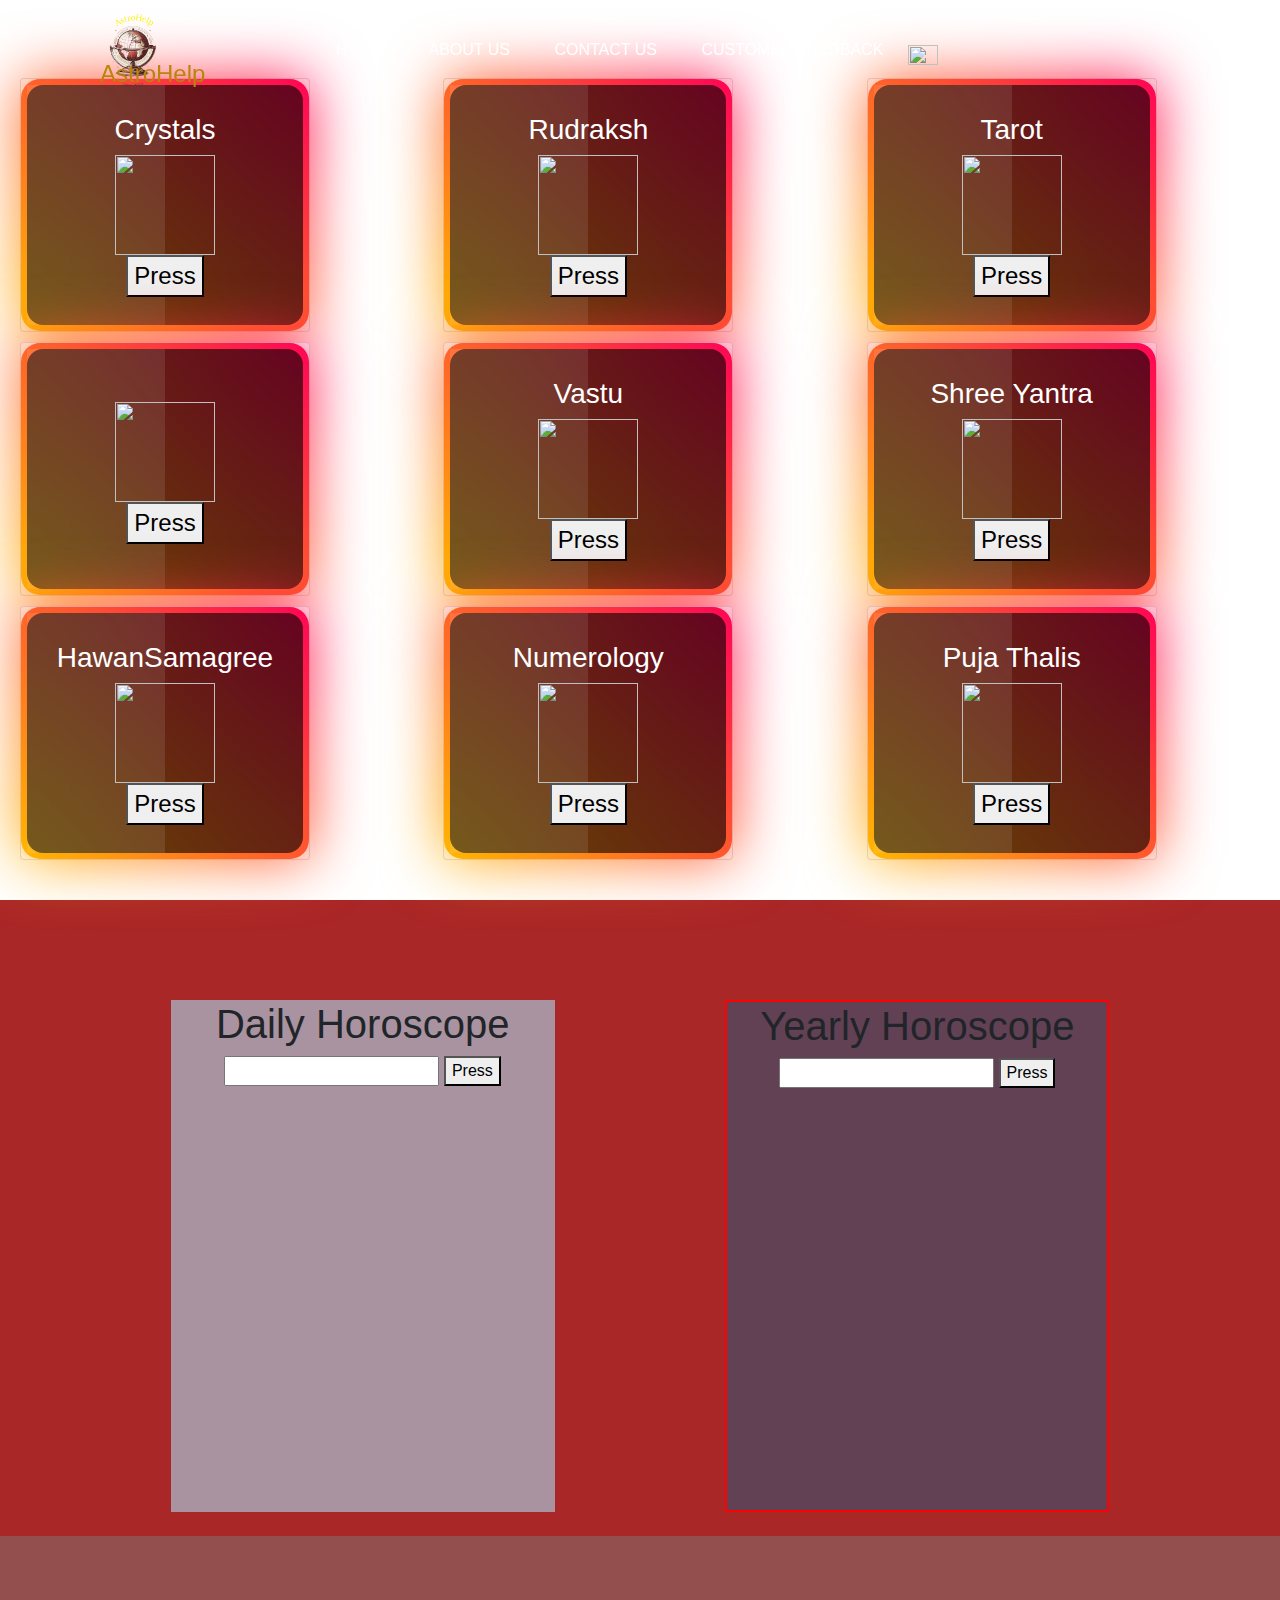
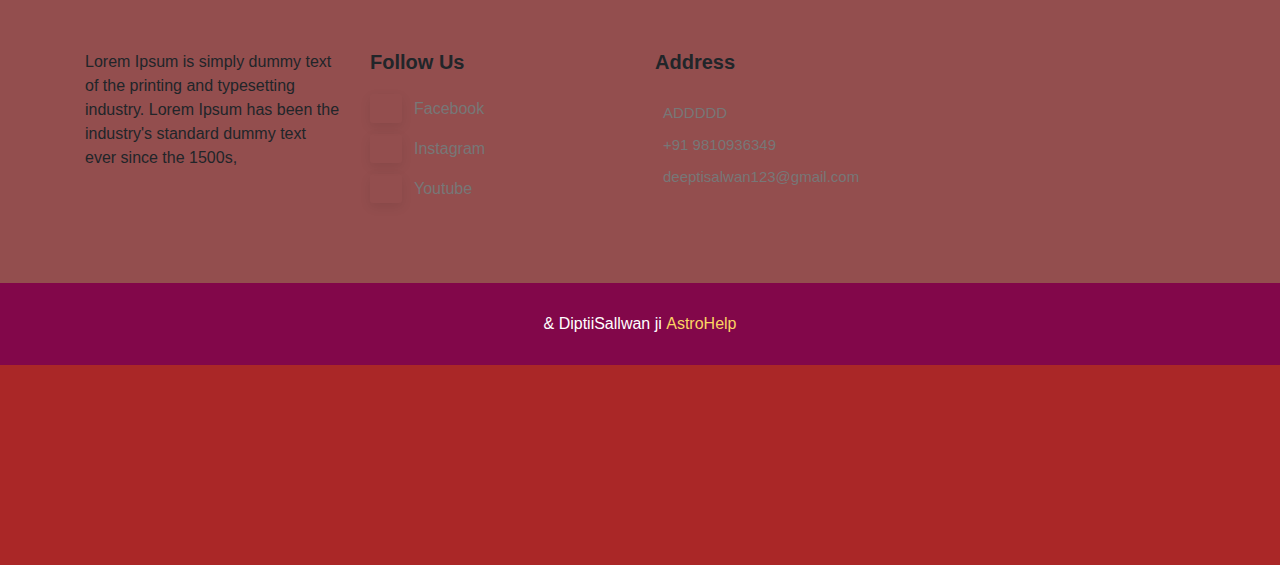
==== commit 42fd3d62: "Update index.htm" ====
--- a/index.htm
+++ b/index.htm
@@ -8,6 +8,7 @@
       name="viewport"
       content="width=device-width,initial-scale=1, user-scalable=no"
     />
+    <link rel="stylesheet" href="https://cdn.jsdelivr.net/npm/bootstrap@4.4.1/dist/css/bootstrap.min.css" integrity="sha384-Vkoo8x4CGsO3+Hhxv8T/Q5PaXtkKtu6ug5TOeNV6gBiFeWPGFN9MuhOf23Q9Ifjh" crossorigin="anonymous">
     <script src="https://code.jquery.com/jquery-3.3.1.js"></script>
     <script type="text/javascript">
       $(window).on("scroll", function () {
@@ -30,8 +31,13 @@
     <div id="bodyy">
       <div id="f">
         <div class="responsive-bar">
-         
-
+         <style>#d{
+          height: 20px;
+          width: 30px;
+          position: relative;
+          top: 4px;
+      }</style>
+        
           <div class="logo">
             <img  src="image.png" alt="logo" />
             <h1 style="position: relative; top: -30px; color: darkgoldenrod;font-size: x-large;">AstroHelp</h1>
@@ -51,6 +57,7 @@
             <li><a href="aboutus.htm">About us</a></li>
             <li><a href="contact.htm">Contact Us</a></li>
             <li><a href="cust.htm">Customer Feedback</a></li>
+            <li><img id="d" src="https://www.shutterstock.com/image-vector/shopping-cart-icon-flat-design-600nw-570153007.jpg" alt=""></li>
           </ul>
         </nav>
       </div>
@@ -61,7 +68,7 @@
       <div id="kards">
         <div class="card">
           <span></span>
-          <div id="d1" class="content"><h3>Crystals</h3><img src="https://static.vecteezy.com/system/resources/previews/021/984/359/large_2x/beautiful-abstract-background-with-crystals-mysterious-gemstones-minerals-magic-crystal-cluster-close-up-view-generative-ai-photo.jpg" alt="" /> <button>Press</button></div>
+          <div id="d1" class="content"><h3>Crystals</h3><img src="https://static.vecteezy.com/system/resources/previews/021/984/359/large_2x/beautiful-abstract-background-with-crystals-mysterious-gemstones-minerals-magic-crystal-cluster-close-up-view-generative-ai-photo.jpg" alt="" />  <a href="cart.htm"><button>Press</button></a> </div>
         </div>
         <div class="card">
           <span></span>
@@ -73,7 +80,7 @@
         </div>
         <div class="card">
           <span></span>
-          <div id="d4" class="content"><h3>Palmistry</h3><img src="https://encrypted-tbn0.gstatic.com/images?q=tbn:ANd9GcSHVi5lJS1k1kD4OZRJvyQqmyUoGIkuGptgCQ&s" alt="" /><button>Press</button></div>
+          <div id="d4" class="content"><h3></h3><img src="https://encrypted-tbn0.gstatic.com/images?q=tbn:ANd9GcSHVi5lJS1k1kD4OZRJvyQqmyUoGIkuGptgCQ&s" alt="" /><button>Press</button></div>
         </div>
         <div class="card">
           <span></span>
@@ -228,6 +235,24 @@
         backgroundColor: 0x7f1b1b,
       });
     </script>
+    <script src="https://code.jquery.com/jquery-3.4.1.slim.min.js" integrity="sha384-J6qa4849blE2+poT4WnyKhv5vZF5SrPo0iEjwBvKU7imGFAV0wwj1yYfoRSJoZ+n" crossorigin="anonymous"></script>
+    <script src="https://cdn.jsdelivr.net/npm/popper.js@1.16.0/dist/umd/popper.min.js" integrity="sha384-Q6E9RHvbIyZFJoft+2mJbHaEWldlvI9IOYy5n3zV9zzTtmI3UksdQRVvoxMfooAo" crossorigin="anonymous"></script>
+    <script src="https://cdn.jsdelivr.net/npm/bootstrap@4.4.1/dist/js/bootstrap.min.js" integrity="sha384-wfSDF2E50Y2D1uUdj0O3uMBJnjuUD4Ih7YwaYd1iqfktj0Uod8GCExl3Og8ifwB6" crossorigin="anonymous"></script>
     <script src="p.js"></script>
+    <div aria-live="polite" aria-atomic="true" style="position: relative; min-height: 200px;">
+      <div class="toast" style="position: absolute; top: 0; right: 0;">
+        <div class="toast-header">
+          <img src="..." class="rounded mr-2" alt="...">
+          <strong class="mr-auto">Bootstrap</strong>
+          <small>11 mins ago</small>
+          <button type="button" class="ml-2 mb-1 close" data-dismiss="toast" aria-label="Close">
+            <span aria-hidden="true">&times;</span>
+          </button>
+        </div>
+        <div class="toast-body">
+          Hello, world! This is a toast message.
+        </div>
+      </div>
+    </div>
   </body>
 </html>
